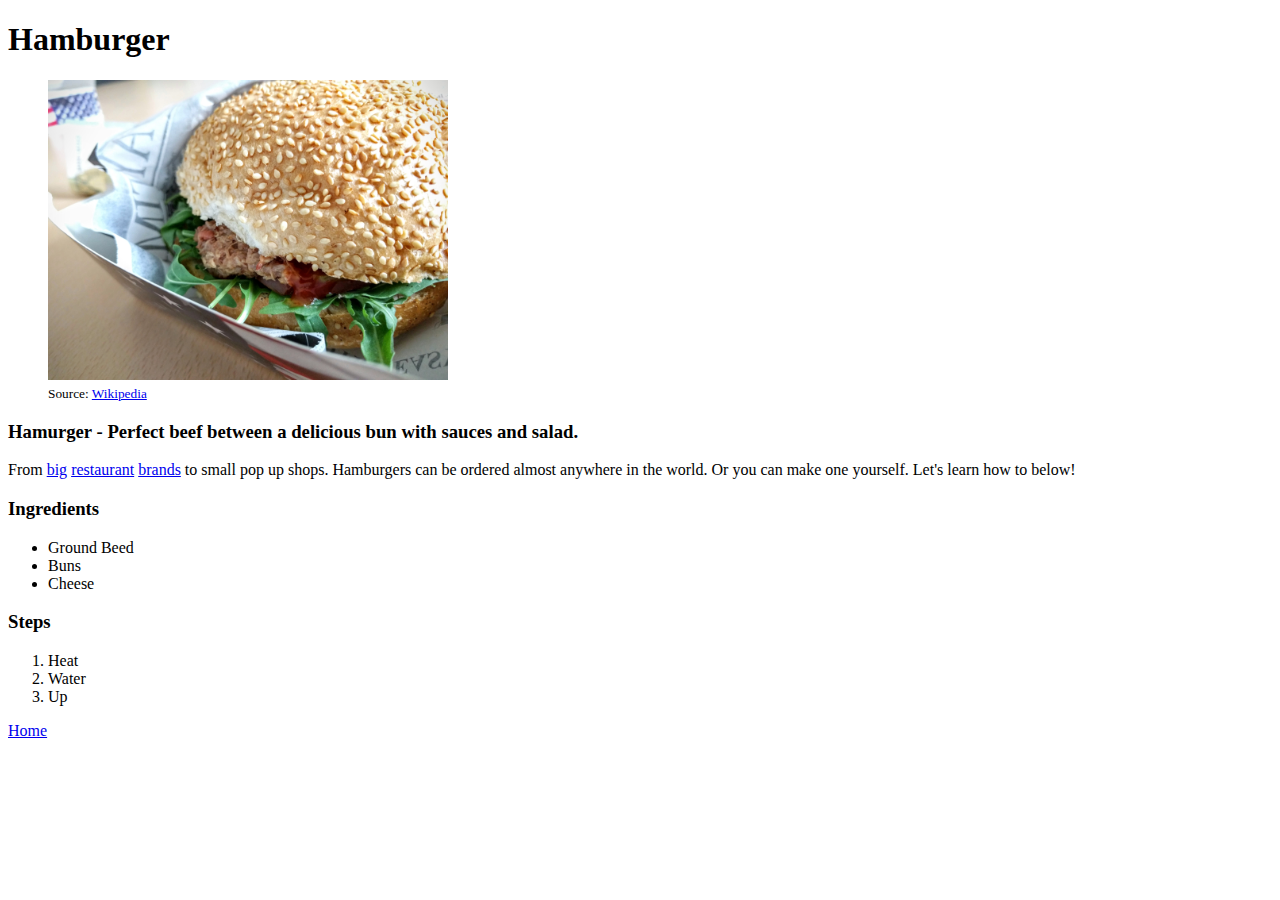
==== recipes/burger.html @ c17155ef "Add viewport to sites" ====
<!DOCTYPE html>
<html>
  <head>
    <meta charset="utf-8">
    <meta name="viewport" content="width=device-width, initial-scale=1.0">
    <title>Burger</title>
  </head>
  <body>
    <h1>Hamburger</h1>
    <figure>
      <img width="400px" src="../assets/img/burger.jpg">
      <figcaption><small>Source: <a href="https://de.wikipedia.org/wiki/Hamburger#/media/Datei:Pulled_Pork_Burger.jpg">Wikipedia</a></small></figcaption>
    </figure>


    <h3>Hamurger - Perfect beef between a delicious bun with sauces and salad. </h3>
    <p>From <a href="https://www.mcdonalds.com">big</a> <a href="https://company.bk.com/">restaurant</a> <a href="https://www.in-n-out.com/">brands</a> to small pop up shops. Hamburgers can be ordered almost anywhere in the world. Or you can make one yourself. Let's learn how to below!</p>
    <h3>Ingredients</h3>
    <ul>
      <li>Ground Beed</li>
      <li>Buns</li>
      <li>Cheese</li>
    </ul>
    <h3>Steps</h3>
    <ol>
      <li>Heat</li>
      <li>Water</li>
      <li>Up</li>
    </ol>

    <a href="../index.html">Home</a>
  </body>
</html>
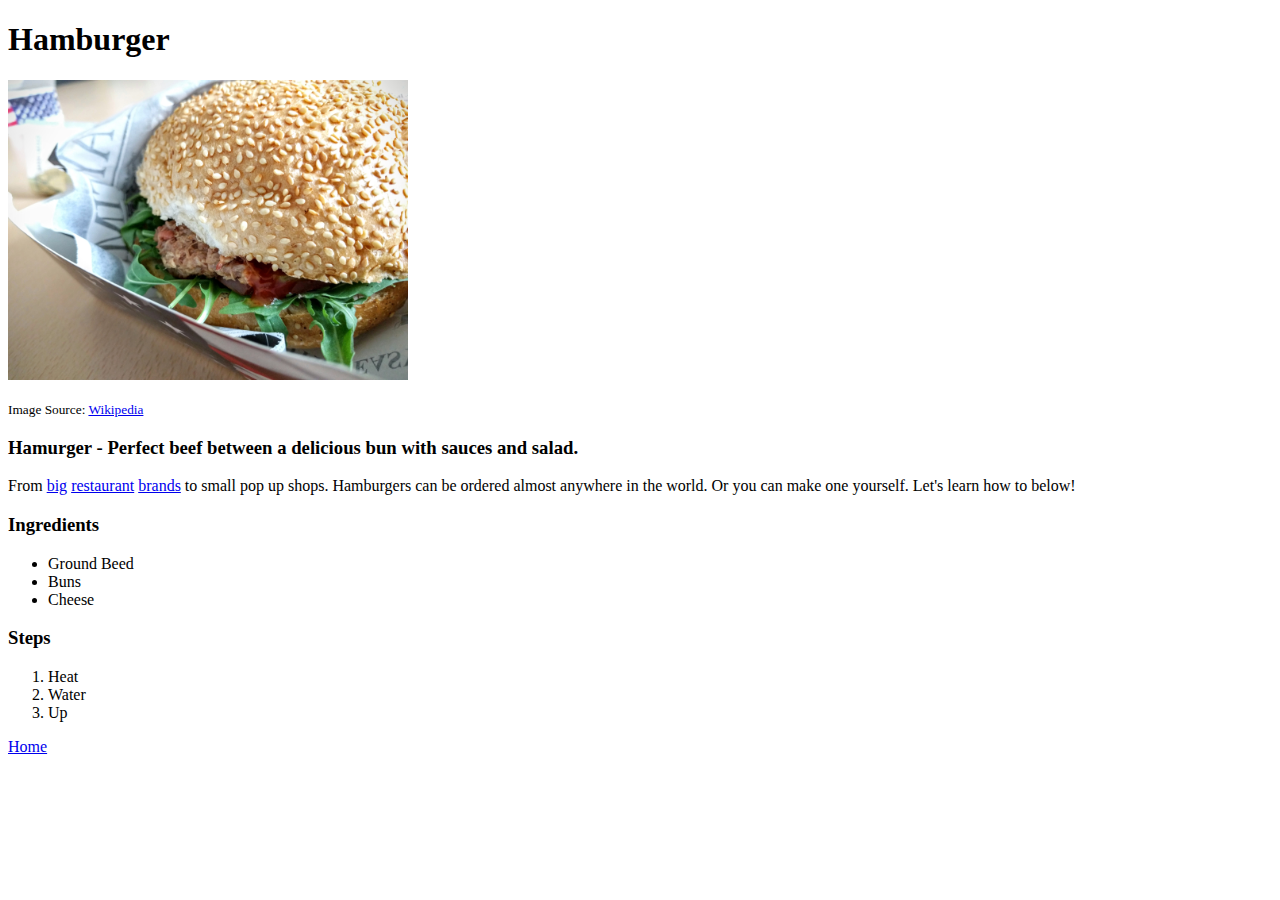
==== commit e4eac485: "Remove figure/figcaption tags" ====
--- a/recipes/burger.html
+++ b/recipes/burger.html
@@ -7,11 +7,9 @@
   </head>
   <body>
     <h1>Hamburger</h1>
-    <figure>
-      <img width="400px" src="../assets/img/burger.jpg">
-      <figcaption><small>Source: <a href="https://de.wikipedia.org/wiki/Hamburger#/media/Datei:Pulled_Pork_Burger.jpg">Wikipedia</a></small></figcaption>
-    </figure>
 
+    <img width="400px" src="../assets/img/burger.jpg">
+    <p><small>Image Source: <a href="https://de.wikipedia.org/wiki/Hamburger#/media/Datei:Pulled_Pork_Burger.jpg">Wikipedia</a></small></p>
 
     <h3>Hamurger - Perfect beef between a delicious bun with sauces and salad. </h3>
     <p>From <a href="https://www.mcdonalds.com">big</a> <a href="https://company.bk.com/">restaurant</a> <a href="https://www.in-n-out.com/">brands</a> to small pop up shops. Hamburgers can be ordered almost anywhere in the world. Or you can make one yourself. Let's learn how to below!</p>
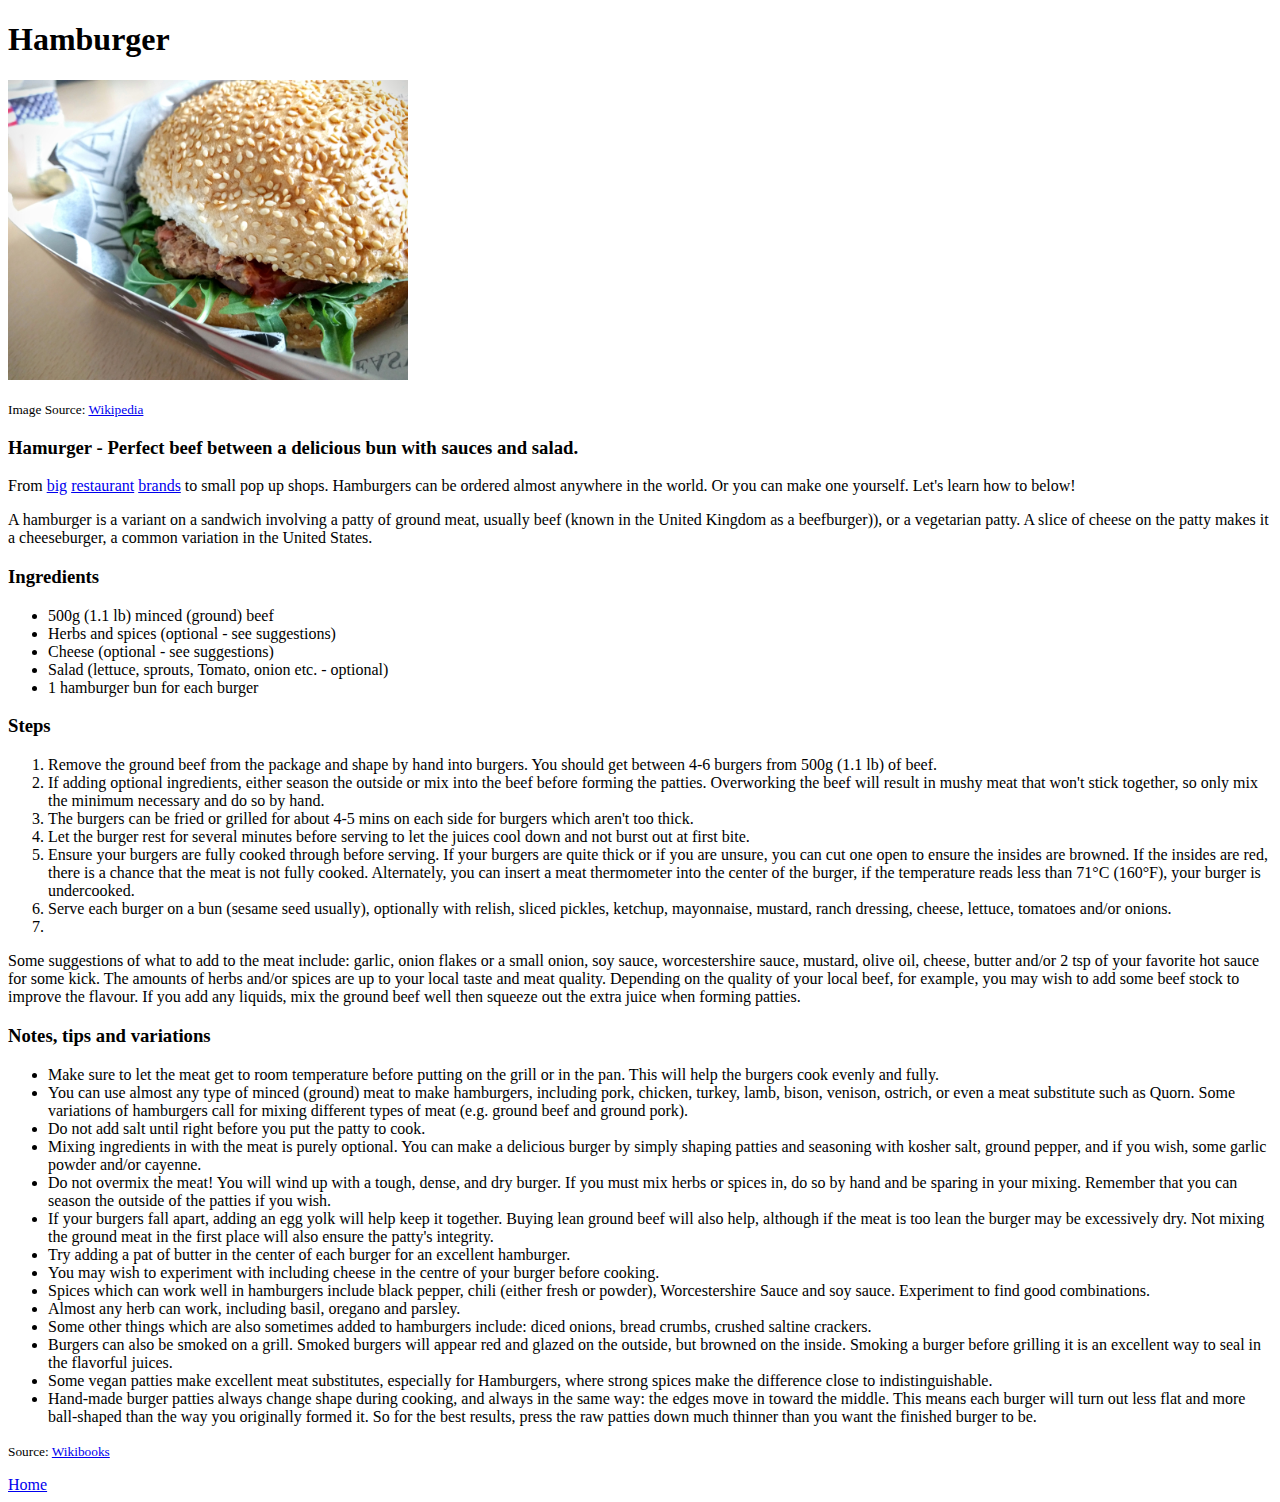
==== commit 56261660: "Add full burger recipe" ====
--- a/recipes/burger.html
+++ b/recipes/burger.html
@@ -1,5 +1,5 @@
 <!DOCTYPE html>
-<html>
+<html lang="en">
   <head>
     <meta charset="utf-8">
     <meta name="viewport" content="width=device-width, initial-scale=1.0">
@@ -8,23 +8,51 @@
   <body>
     <h1>Hamburger</h1>
 
-    <img width="400px" src="../assets/img/burger.jpg">
+    <img width="400" src="../assets/img/burger.jpg" alt="A picture of a hamburger">
     <p><small>Image Source: <a href="https://de.wikipedia.org/wiki/Hamburger#/media/Datei:Pulled_Pork_Burger.jpg">Wikipedia</a></small></p>
 
     <h3>Hamurger - Perfect beef between a delicious bun with sauces and salad. </h3>
     <p>From <a href="https://www.mcdonalds.com">big</a> <a href="https://company.bk.com/">restaurant</a> <a href="https://www.in-n-out.com/">brands</a> to small pop up shops. Hamburgers can be ordered almost anywhere in the world. Or you can make one yourself. Let's learn how to below!</p>
+    <p>A hamburger is a variant on a sandwich involving a patty of ground meat, usually beef (known in the United Kingdom as a beefburger)), or a vegetarian patty. A slice of cheese on the patty makes it a cheeseburger, a common variation in the United States. </p>
     <h3>Ingredients</h3>
     <ul>
-      <li>Ground Beed</li>
-      <li>Buns</li>
-      <li>Cheese</li>
+      <li>500g (1.1 lb) minced (ground) beef</li>
+      <li>Herbs and spices (optional - see suggestions)</li>
+      <li>Cheese (optional - see suggestions)</li>
+      <li>Salad (lettuce, sprouts, Tomato, onion etc. - optional)</li>
+      <li>1 hamburger bun for each burger</li>
     </ul>
     <h3>Steps</h3>
     <ol>
-      <li>Heat</li>
-      <li>Water</li>
-      <li>Up</li>
+      <li>Remove the ground beef from the package and shape by hand into burgers. You should get between 4-6 burgers from 500g (1.1 lb) of beef.</li>
+      <li>If adding optional ingredients, either season the outside or mix into the beef before forming the patties. Overworking the beef will result in mushy meat that won't stick together, so only mix the minimum necessary and do so by hand.</li>
+      <li>The burgers can be fried or grilled for about 4-5 mins on each side for burgers which aren't too thick.</li>
+      <li>Let the burger rest for several minutes before serving to let the juices cool down and not burst out at first bite.</li>
+      <li>Ensure your burgers are fully cooked through before serving. If your burgers are quite thick or if you are unsure, you can cut one open to ensure the insides are browned. If the insides are red, there is a chance that the meat is not fully cooked. Alternately, you can insert a meat thermometer into the center of the burger, if the temperature reads less than 71°C (160°F), your burger is undercooked.</li>
+      <li>Serve each burger on a bun (sesame seed usually), optionally with relish, sliced pickles, ketchup, mayonnaise, mustard, ranch dressing, cheese, lettuce, tomatoes and/or onions.</li>
+      <li></li>
     </ol>
+    <p>Some suggestions of what to add to the meat include: garlic, onion flakes or a small onion, soy sauce, worcestershire sauce, mustard, olive oil, cheese, butter and/or 2 tsp of your favorite hot sauce for some kick. The amounts of herbs and/or spices are up to your local taste and meat quality. Depending on the quality of your local beef, for example, you may wish to add some beef stock to improve the flavour. If you add any liquids, mix the ground beef well then squeeze out the extra juice when forming patties. </p>
+
+    <h3>Notes, tips and variations</h3>
+    <ul>
+      <li>Make sure to let the meat get to room temperature before putting on the grill or in the pan. This will help the burgers cook evenly and fully.</li>
+      <li>You can use almost any type of minced (ground) meat to make hamburgers, including pork, chicken, turkey, lamb, bison, venison, ostrich, or even a meat substitute such as Quorn. Some variations of hamburgers call for mixing different types of meat (e.g. ground beef and ground pork).</li>
+      <li>Do not add salt until right before you put the patty to cook.</li>
+      <li>Mixing ingredients in with the meat is purely optional. You can make a delicious burger by simply shaping patties and seasoning with kosher salt, ground pepper, and if you wish, some garlic powder and/or cayenne.</li>
+      <li>Do not overmix the meat! You will wind up with a tough, dense, and dry burger. If you must mix herbs or spices in, do so by hand and be sparing in your mixing. Remember that you can season the outside of the patties if you wish.</li>
+      <li>If your burgers fall apart, adding an egg yolk will help keep it together. Buying lean ground beef will also help, although if the meat is too lean the burger may be excessively dry. Not mixing the ground meat in the first place will also ensure the patty's integrity.</li>
+      <li>Try adding a pat of butter in the center of each burger for an excellent hamburger.</li>
+      <li>You may wish to experiment with including cheese in the centre of your burger before cooking.</li>
+      <li>Spices which can work well in hamburgers include black pepper, chili (either fresh or powder), Worcestershire Sauce and soy sauce. Experiment to find good combinations.</li>
+      <li>Almost any herb can work, including basil, oregano and parsley.</li>
+      <li>Some other things which are also sometimes added to hamburgers include: diced onions, bread crumbs, crushed saltine crackers.</li>
+      <li>Burgers can also be smoked on a grill. Smoked burgers will appear red and glazed on the outside, but browned on the inside. Smoking a burger before grilling it is an excellent way to seal in the flavorful juices.</li>
+      <li>Some vegan patties make excellent meat substitutes, especially for Hamburgers, where strong spices make the difference close to indistinguishable.</li>
+      <li>Hand-made burger patties always change shape during cooking, and always in the same way: the edges move in toward the middle. This means each burger will turn out less flat and more ball-shaped than the way you originally formed it. So for the best results, press the raw patties down much thinner than you want the finished burger to be.</li>
+    </ul>
+
+    <p><small>Source: <a href="https://en.wikibooks.org/wiki/Cookbook:Hamburger">Wikibooks</a></small></p>
 
     <a href="../index.html">Home</a>
   </body>
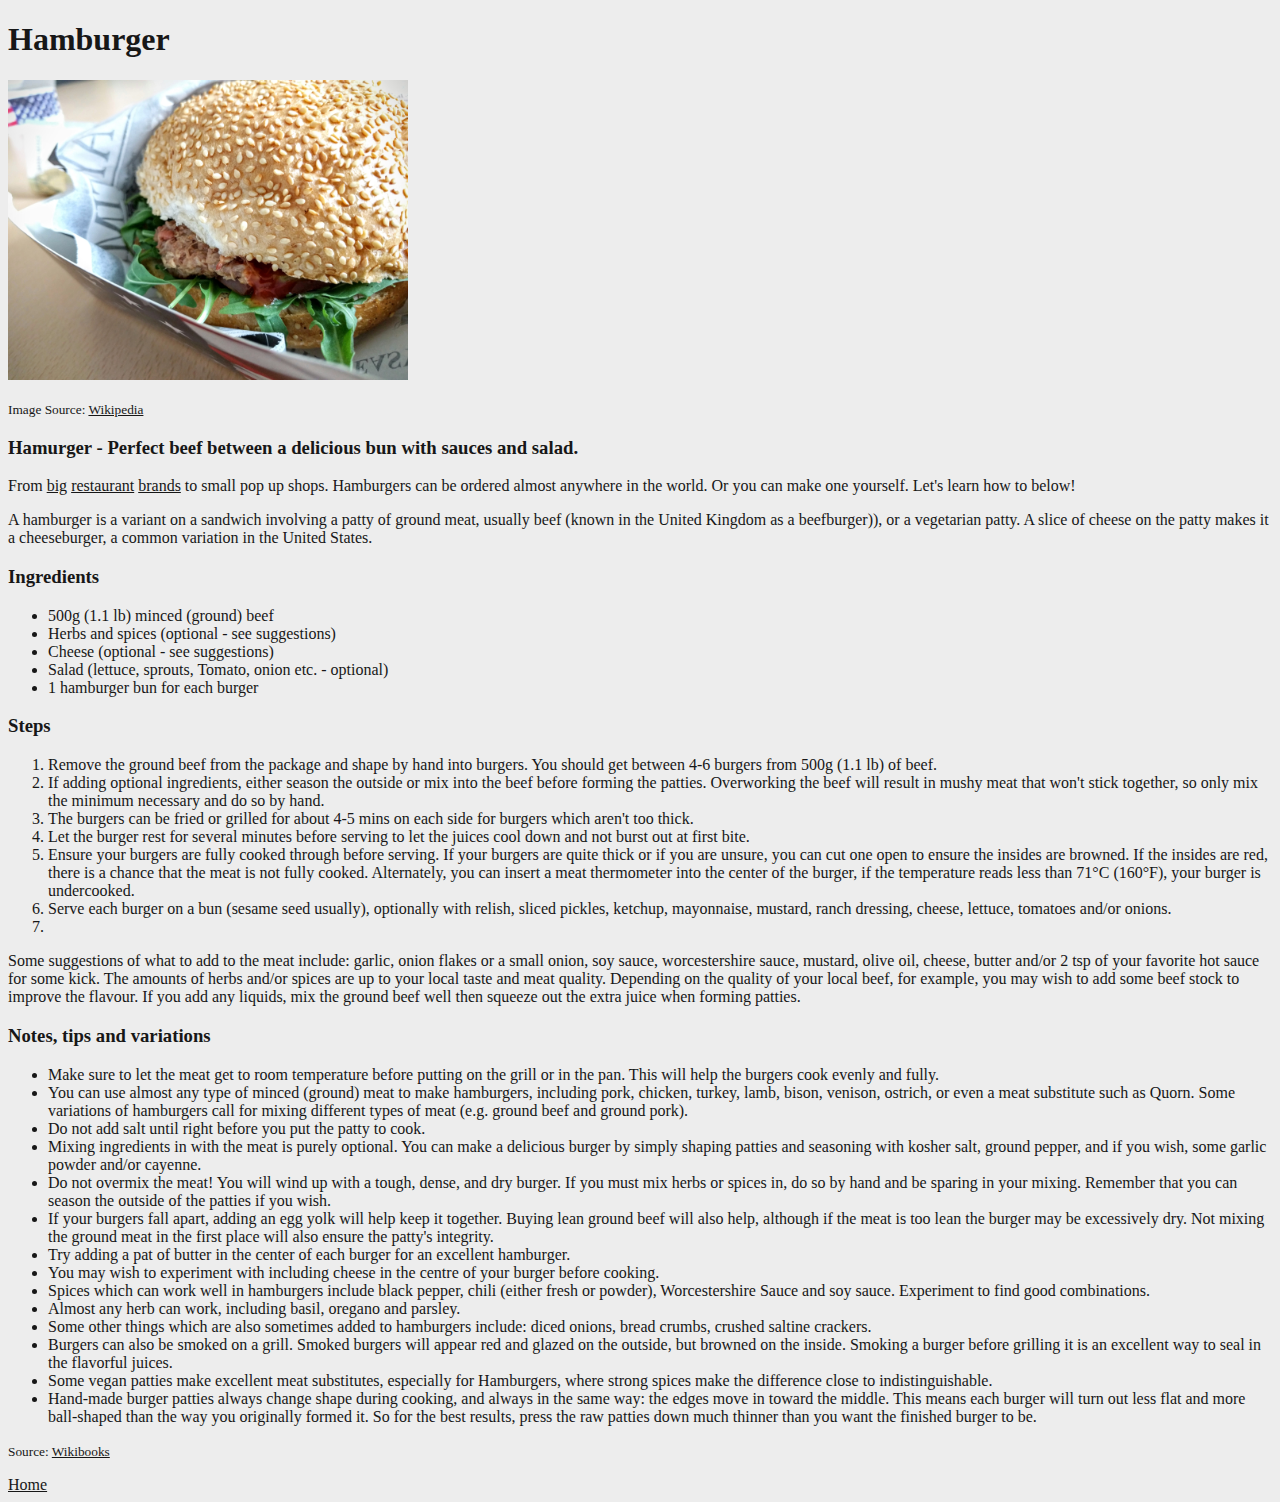
==== commit f47f62a9: "Add initial css file" ====
--- a/recipes/burger.html
+++ b/recipes/burger.html
@@ -3,6 +3,7 @@
   <head>
     <meta charset="utf-8">
     <meta name="viewport" content="width=device-width, initial-scale=1.0">
+    <link rel="stylesheet" href="../assets/styles/main.css">
     <title>Burger</title>
   </head>
   <body>
--- a/assets/styles/main.css
+++ b/assets/styles/main.css
@@ -0,0 +1,4 @@
+* {
+  color: #171717;
+  background-color: #ededed;
+}
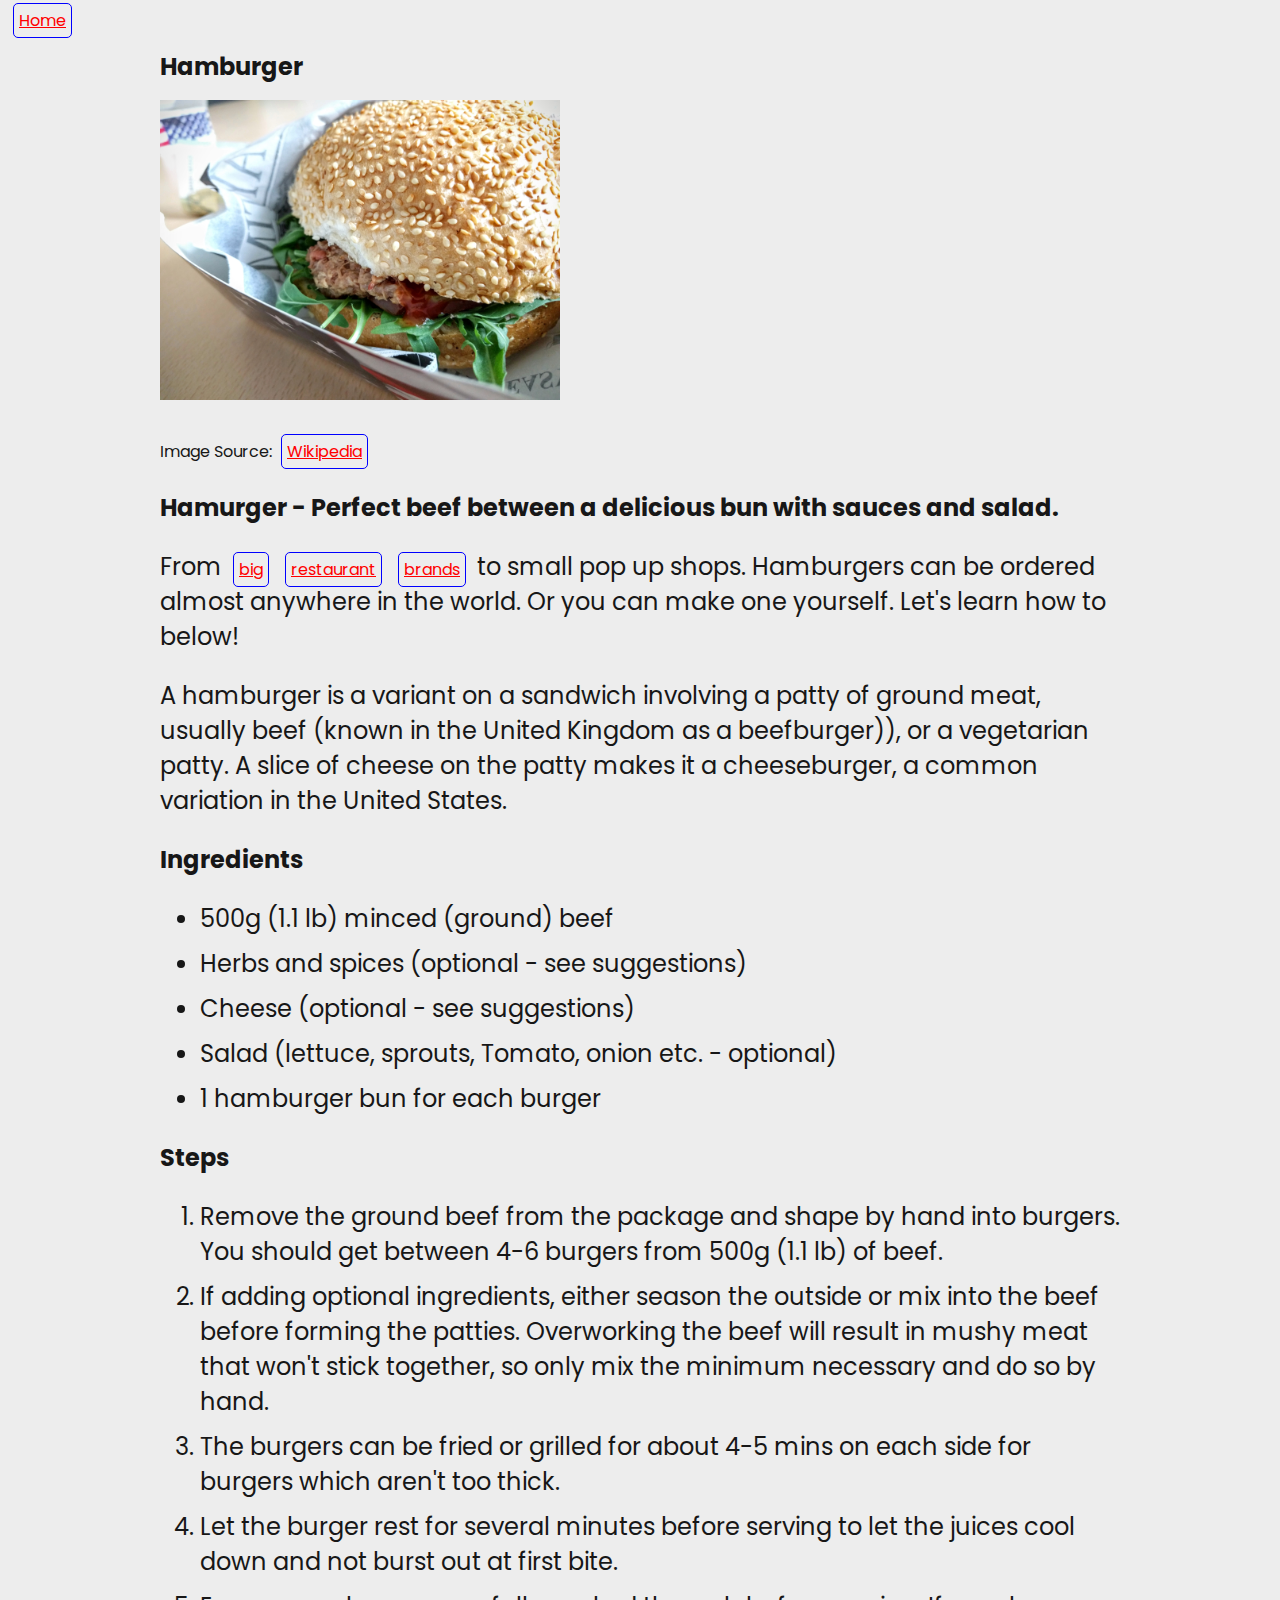
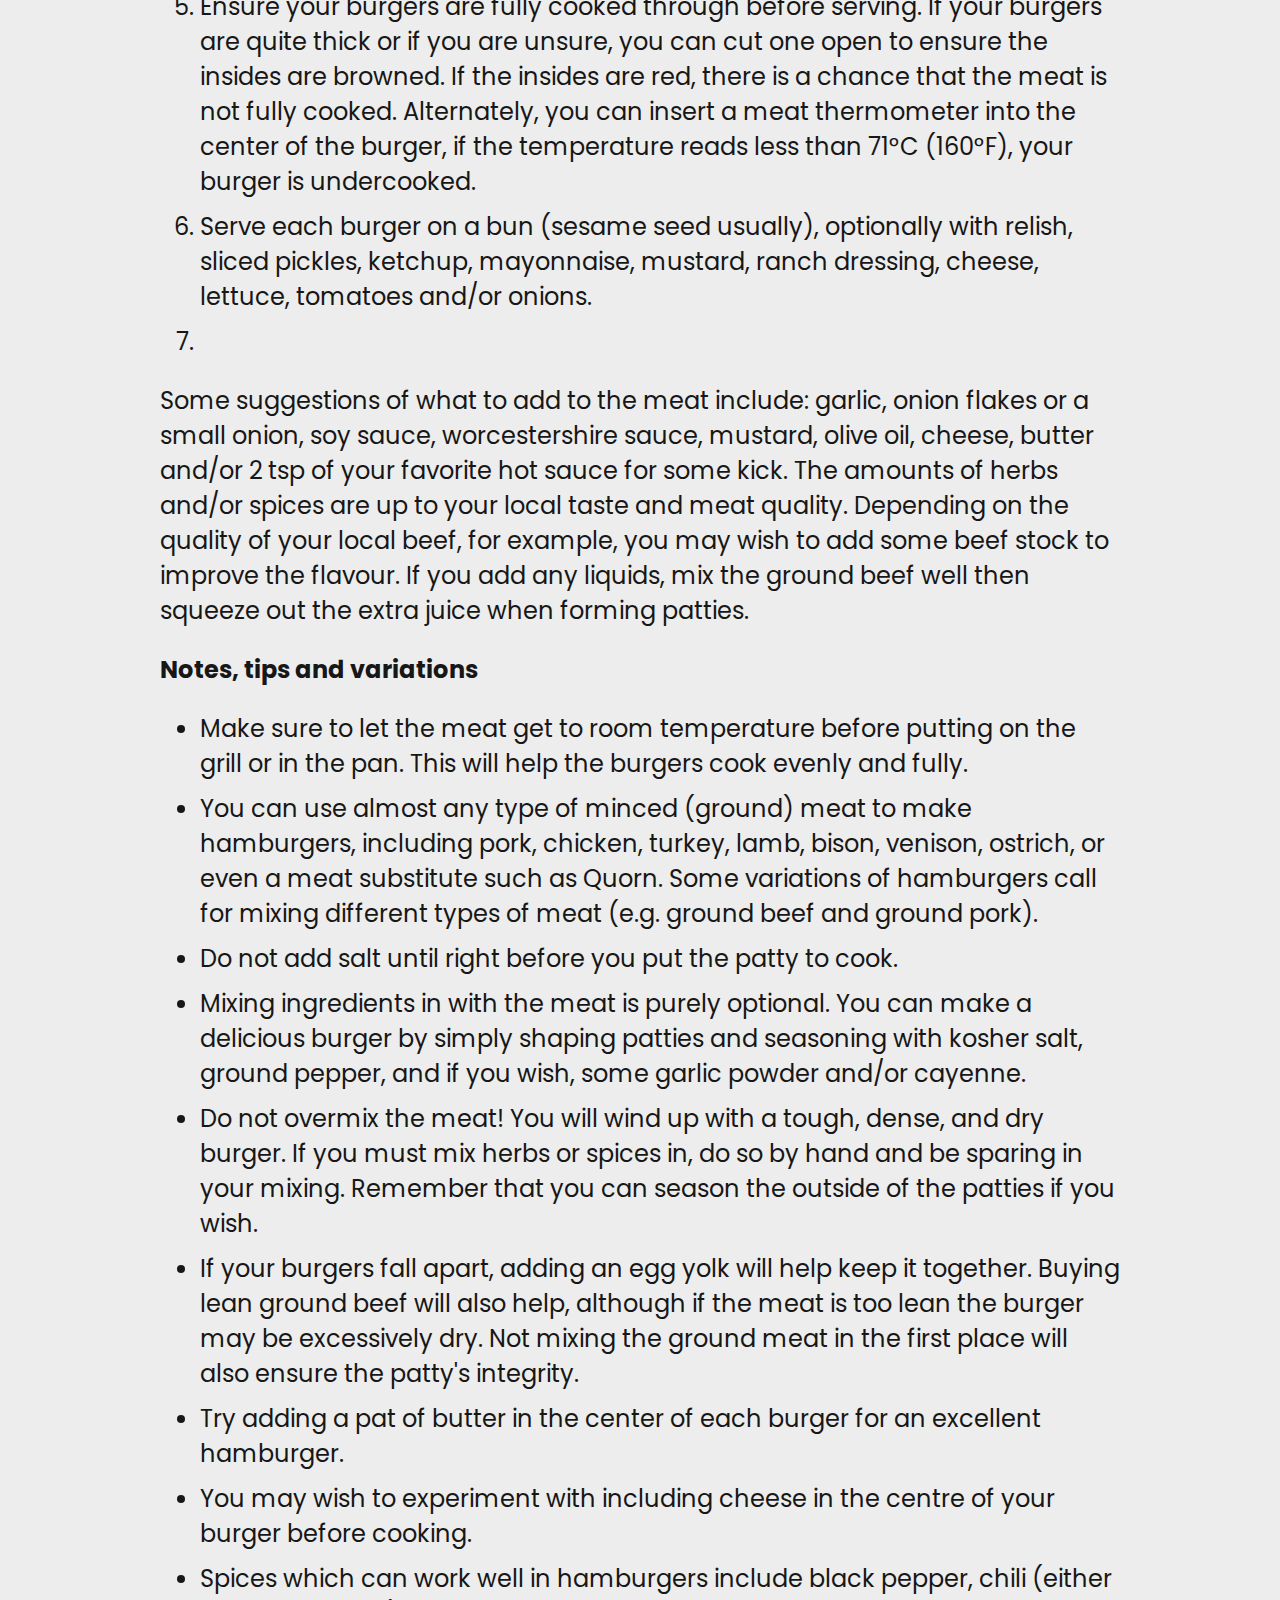
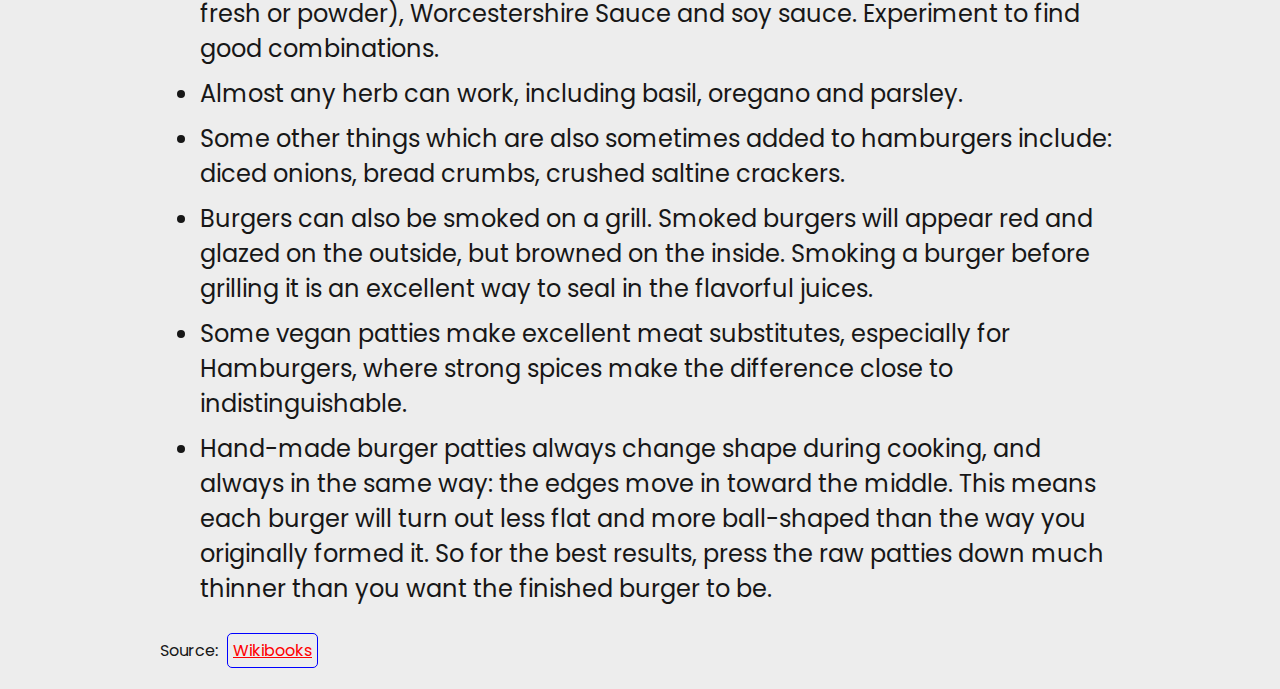
==== commit 4e788c61: "Add navigation to top and add style" ====
--- a/recipes/burger.html
+++ b/recipes/burger.html
@@ -7,9 +7,13 @@
     <title>Burger</title>
   </head>
   <body>
+    <nav>
+      <a href="../index.html">Home</a>
+    </nav>
+    <div class="content">
     <h1>Hamburger</h1>
 
-    <img width="400" src="../assets/img/burger.jpg" alt="A picture of a hamburger">
+    <img width="400" height="auto" src="../assets/img/burger.jpg" alt="A picture of a hamburger">
     <p><small>Image Source: <a href="https://de.wikipedia.org/wiki/Hamburger#/media/Datei:Pulled_Pork_Burger.jpg">Wikipedia</a></small></p>
 
     <h3>Hamurger - Perfect beef between a delicious bun with sauces and salad. </h3>
@@ -54,7 +58,6 @@
     </ul>
 
     <p><small>Source: <a href="https://en.wikibooks.org/wiki/Cookbook:Hamburger">Wikibooks</a></small></p>
-
-    <a href="../index.html">Home</a>
+    </div>
   </body>
 </html>
--- a/assets/styles/main.css
+++ b/assets/styles/main.css
@@ -1,4 +1,34 @@
+@import url('https://fonts.googleapis.com/css2?family=Poppins&display=swap');
+
 * {
   color: #171717;
   background-color: #ededed;
+  font-family: 'Poppins', sans-serif;
+  font-size: 16px;
 }
+
+p, li, h3, h1 {
+  font-size: 1.5em;
+}
+
+a {
+  color: red;
+  border: 1px solid blue;
+  border-radius: 5px;
+  padding: 5px;
+  margin: 5px;
+}
+
+a:hover {
+  color: #56bf43;
+  background-color: #ad5a5a;
+}
+
+li {
+  margin-top: 10px;
+}
+
+.content {
+  max-width: 960px;
+  margin: 0 auto;
+}
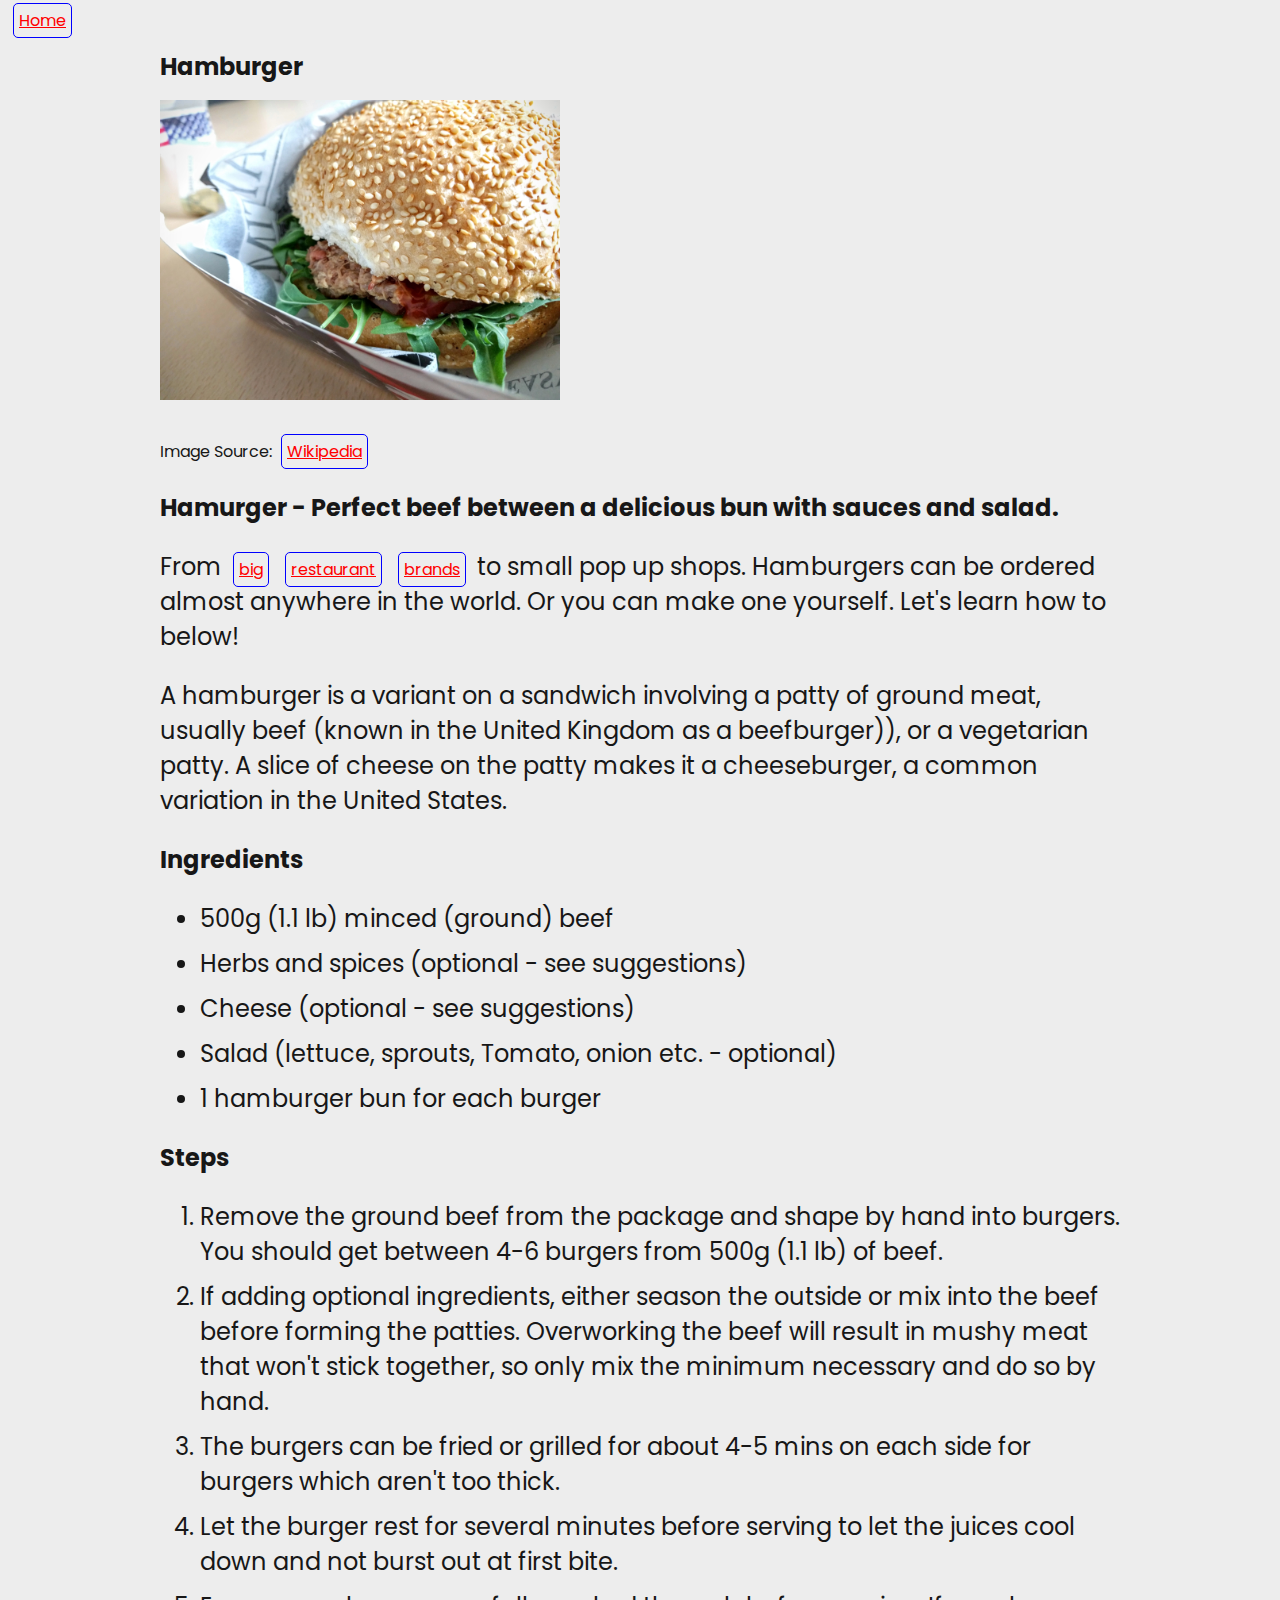
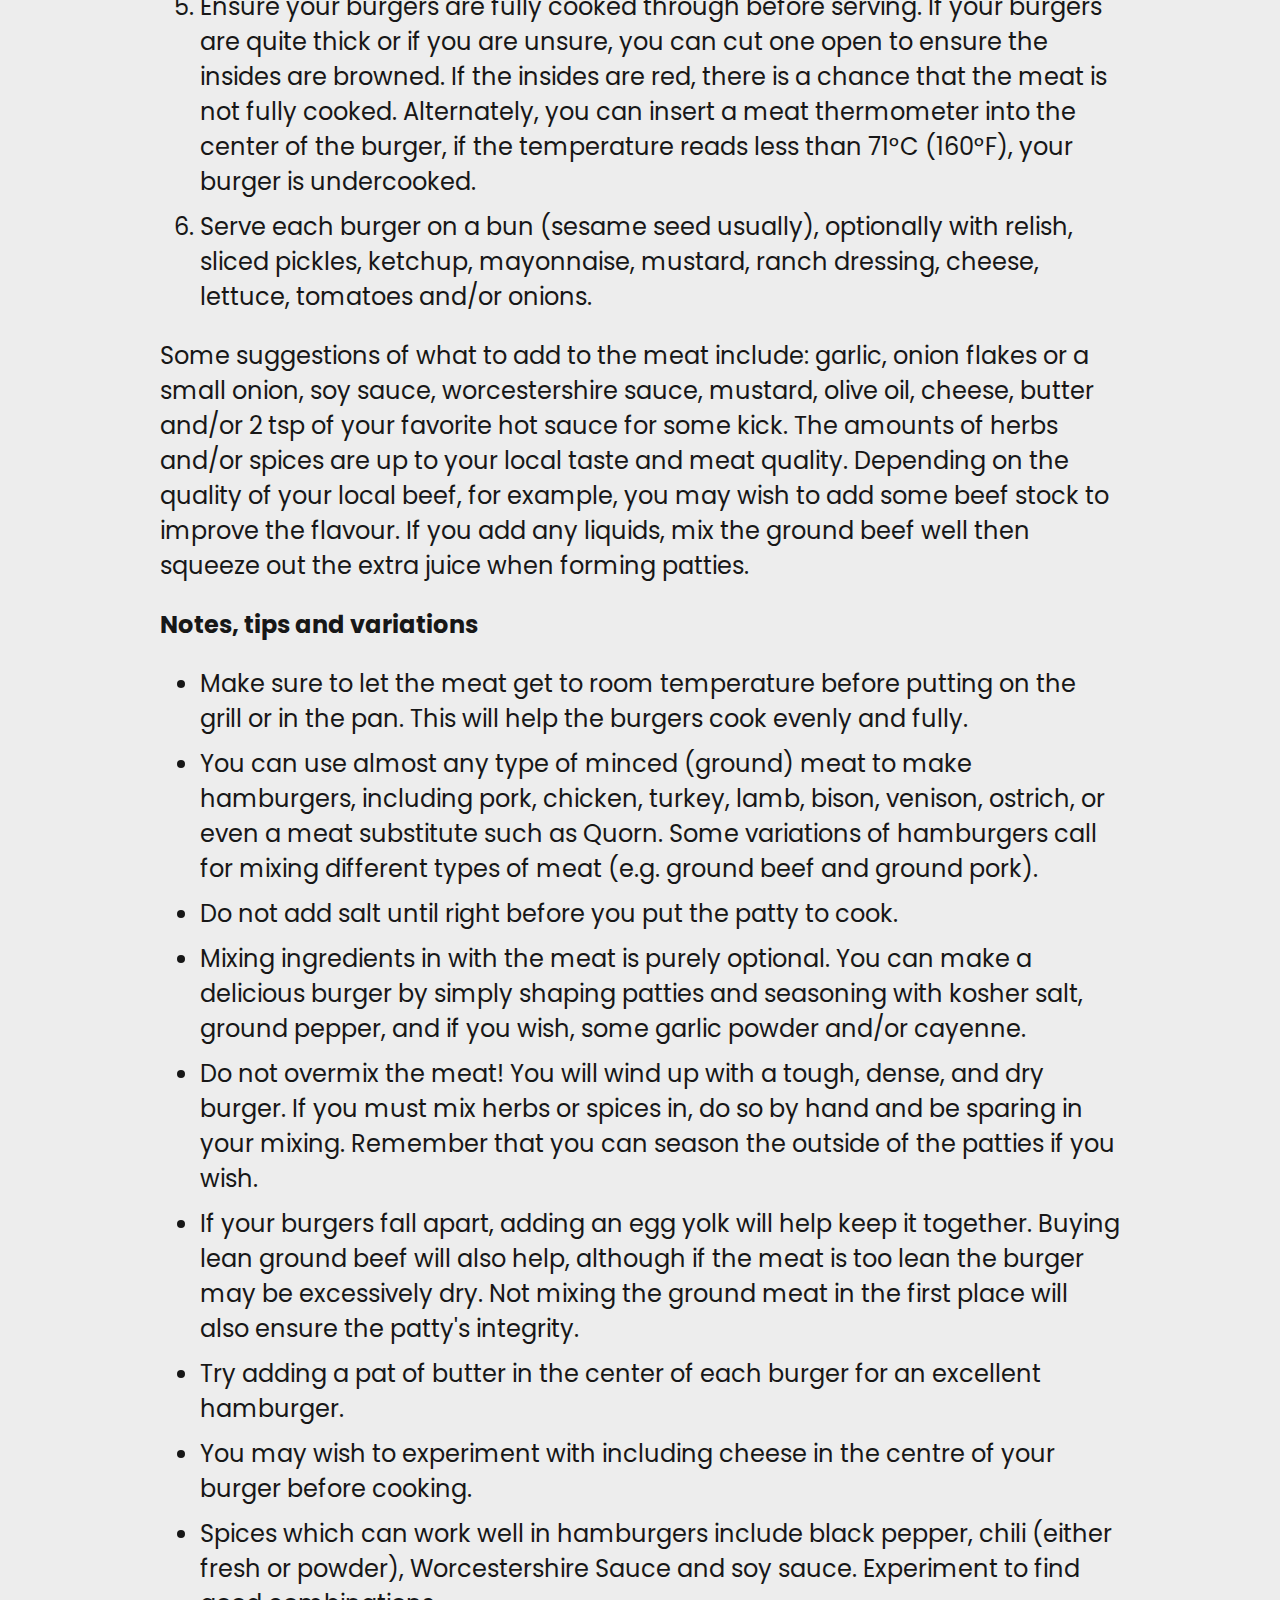
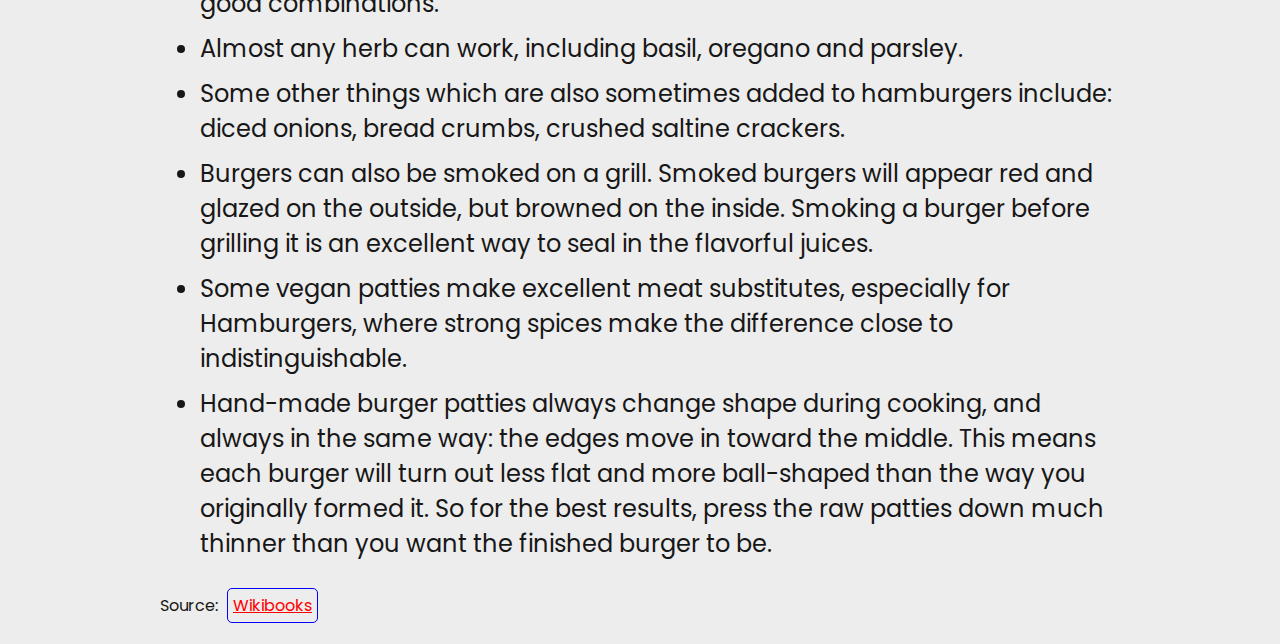
==== commit 136b15a9: "Remove obsolete li tag" ====
--- a/recipes/burger.html
+++ b/recipes/burger.html
@@ -35,7 +35,6 @@
       <li>Let the burger rest for several minutes before serving to let the juices cool down and not burst out at first bite.</li>
       <li>Ensure your burgers are fully cooked through before serving. If your burgers are quite thick or if you are unsure, you can cut one open to ensure the insides are browned. If the insides are red, there is a chance that the meat is not fully cooked. Alternately, you can insert a meat thermometer into the center of the burger, if the temperature reads less than 71°C (160°F), your burger is undercooked.</li>
       <li>Serve each burger on a bun (sesame seed usually), optionally with relish, sliced pickles, ketchup, mayonnaise, mustard, ranch dressing, cheese, lettuce, tomatoes and/or onions.</li>
-      <li></li>
     </ol>
     <p>Some suggestions of what to add to the meat include: garlic, onion flakes or a small onion, soy sauce, worcestershire sauce, mustard, olive oil, cheese, butter and/or 2 tsp of your favorite hot sauce for some kick. The amounts of herbs and/or spices are up to your local taste and meat quality. Depending on the quality of your local beef, for example, you may wish to add some beef stock to improve the flavour. If you add any liquids, mix the ground beef well then squeeze out the extra juice when forming patties. </p>
 
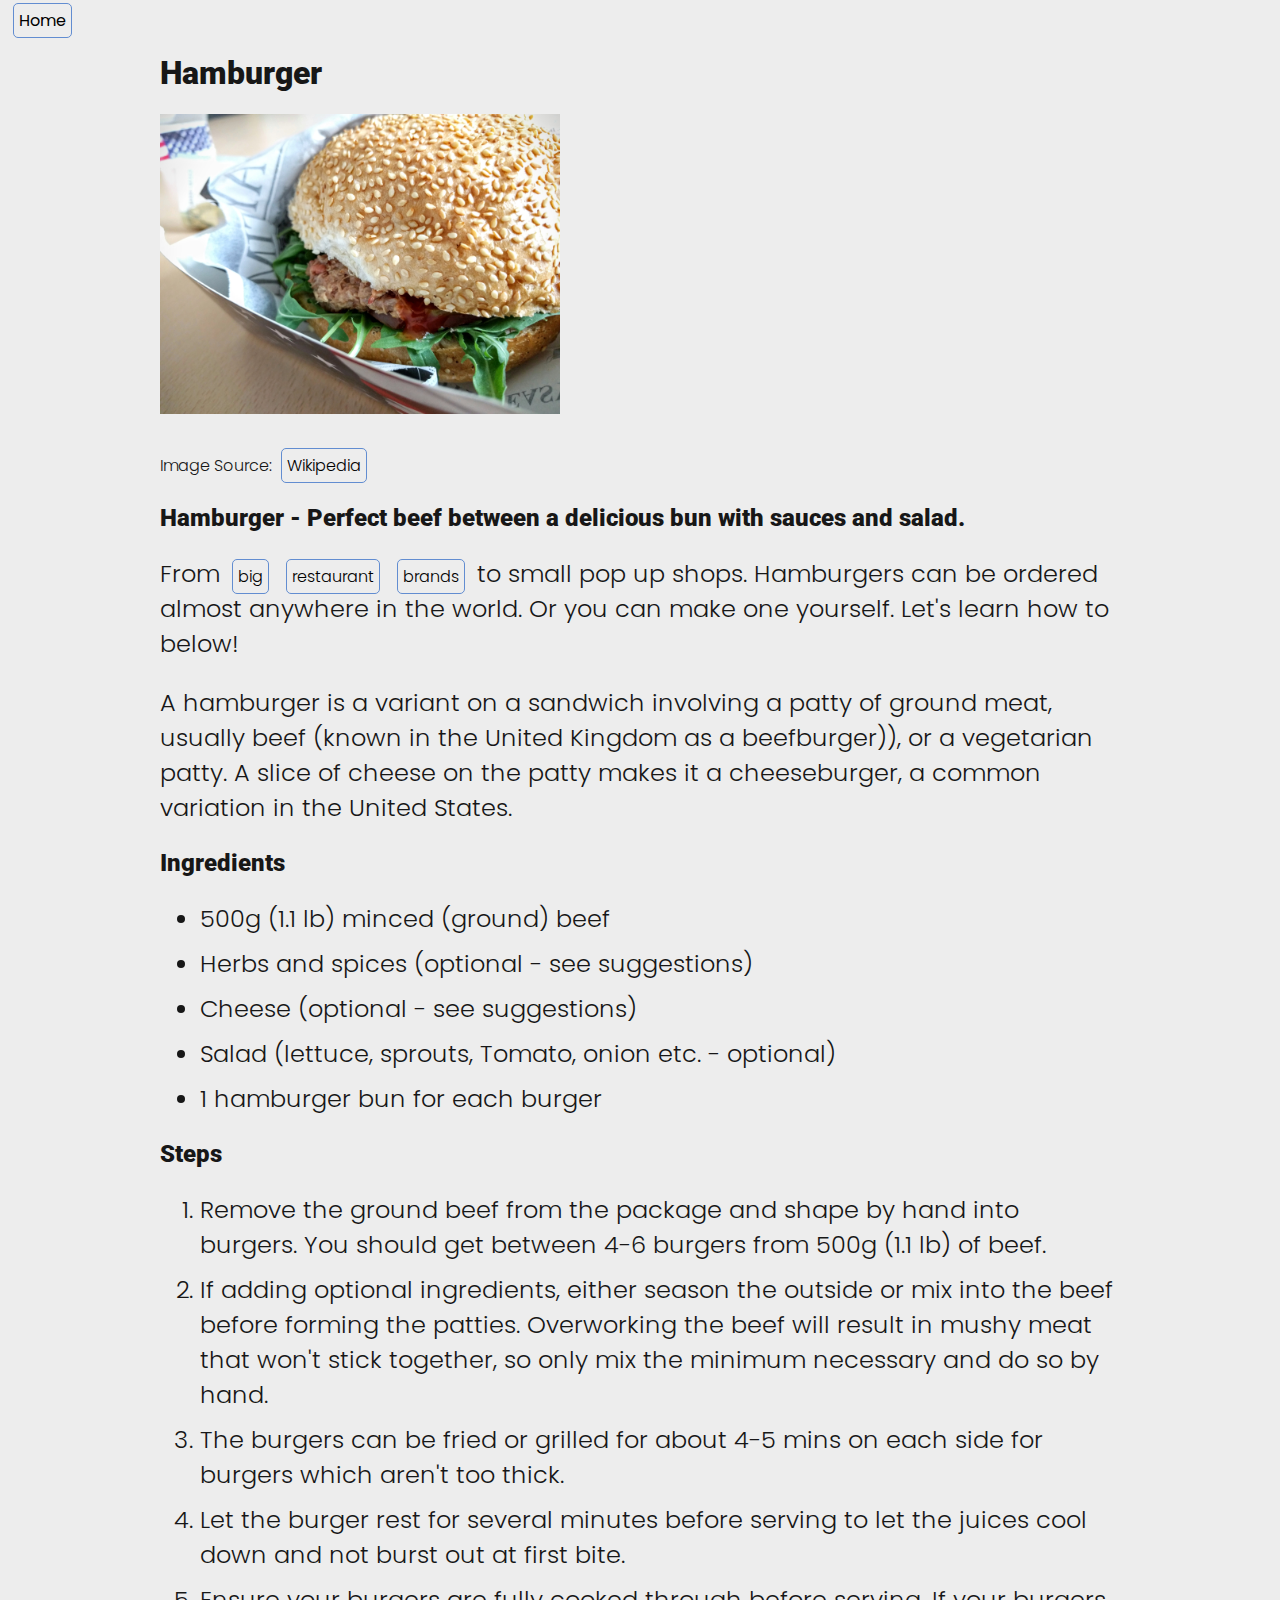
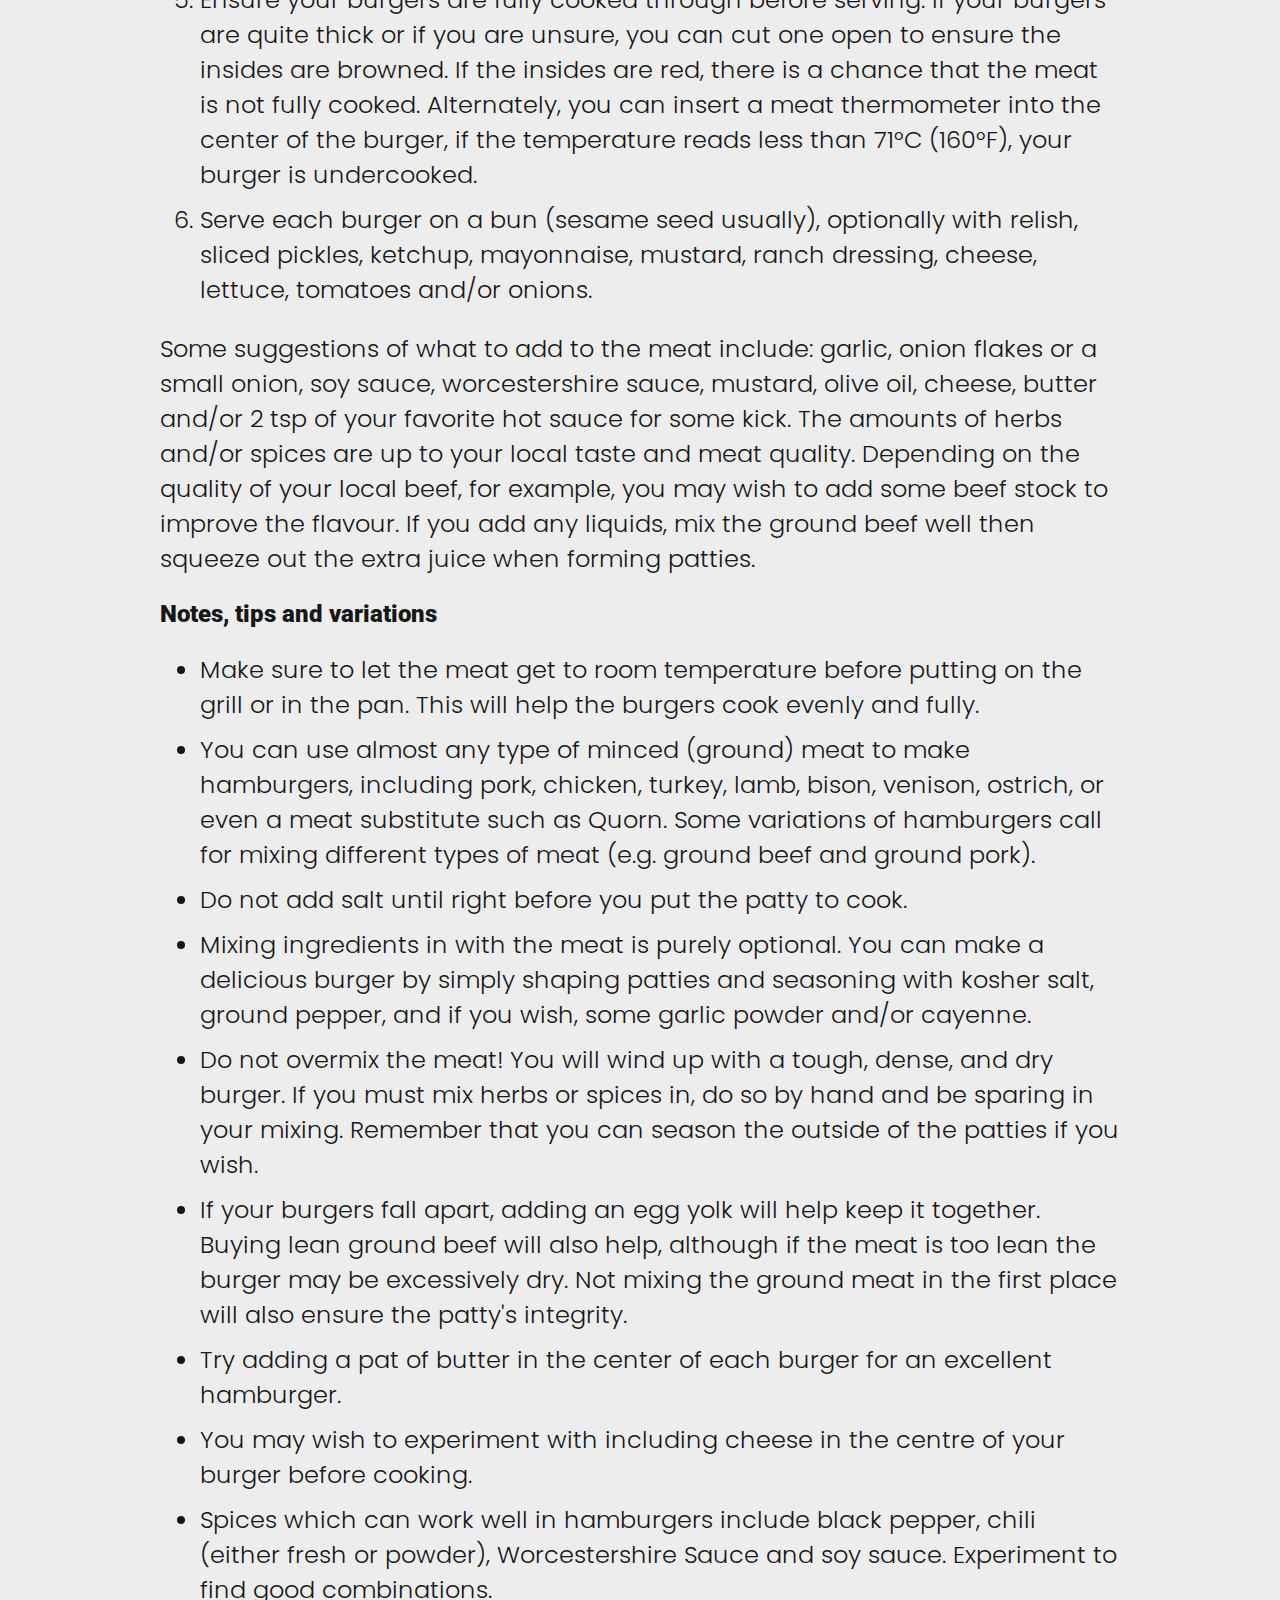
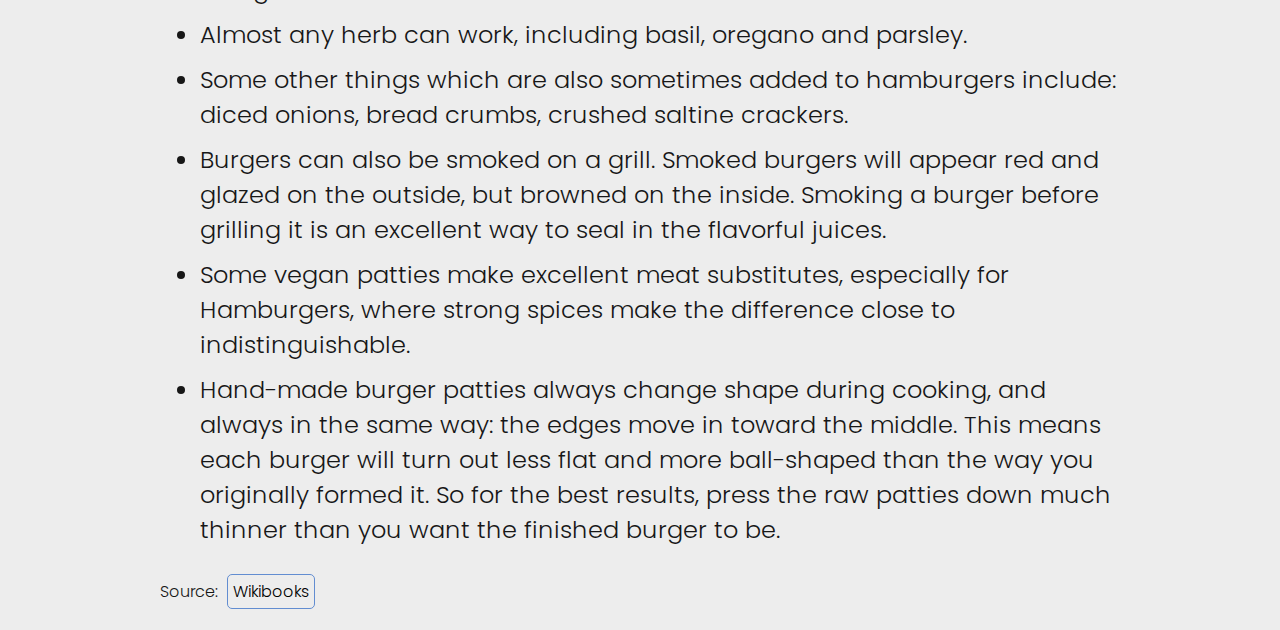
==== commit 82a160a6: "Fix typo" ====
--- a/recipes/burger.html
+++ b/recipes/burger.html
@@ -16,7 +16,7 @@
     <img width="400" height="auto" src="../assets/img/burger.jpg" alt="A picture of a hamburger">
     <p><small>Image Source: <a href="https://de.wikipedia.org/wiki/Hamburger#/media/Datei:Pulled_Pork_Burger.jpg">Wikipedia</a></small></p>
 
-    <h3>Hamurger - Perfect beef between a delicious bun with sauces and salad. </h3>
+    <h3>Hamburger - Perfect beef between a delicious bun with sauces and salad. </h3>
     <p>From <a href="https://www.mcdonalds.com">big</a> <a href="https://company.bk.com/">restaurant</a> <a href="https://www.in-n-out.com/">brands</a> to small pop up shops. Hamburgers can be ordered almost anywhere in the world. Or you can make one yourself. Let's learn how to below!</p>
     <p>A hamburger is a variant on a sandwich involving a patty of ground meat, usually beef (known in the United Kingdom as a beefburger)), or a vegetarian patty. A slice of cheese on the patty makes it a cheeseburger, a common variation in the United States. </p>
     <h3>Ingredients</h3>
--- a/assets/styles/main.css
+++ b/assets/styles/main.css
@@ -1,4 +1,4 @@
-@import url('https://fonts.googleapis.com/css2?family=Poppins&display=swap');
+@import url('https://fonts.googleapis.com/css2?family=Poppins:wght@100;300;400;800&family=Roboto:wght@300;400;900&display=swap');
 
 * {
   color: #171717;
@@ -7,21 +7,41 @@
   font-size: 16px;
 }
 
-p, li, h3, h1 {
+p, li {
   font-size: 1.5em;
+  font-weight: 300;
+}
+
+h1 {
+  font-family: 'Roboto', sans-serif;
+  font-size: 2em;
+  font-weight: 900;
+}
+
+h3 {
+  font-family: 'Roboto', sans-serif;
+  font-size: 1.5em;
+  font-weight: 900;
 }
 
 a {
-  color: red;
-  border: 1px solid blue;
+  color: black;
+  text-decoration: none;
+  border: 1px solid #628dd1;
   border-radius: 5px;
   padding: 5px;
   margin: 5px;
 }
 
+li a {
+  font-family: 'Roboto', sans-serif;
+  font-weight: 400;
+}
+
 a:hover {
-  color: #56bf43;
-  background-color: #ad5a5a;
+  color: #fff;
+  background-color: #628dd1;
+  border: 1px solid #000;
 }
 
 li {
